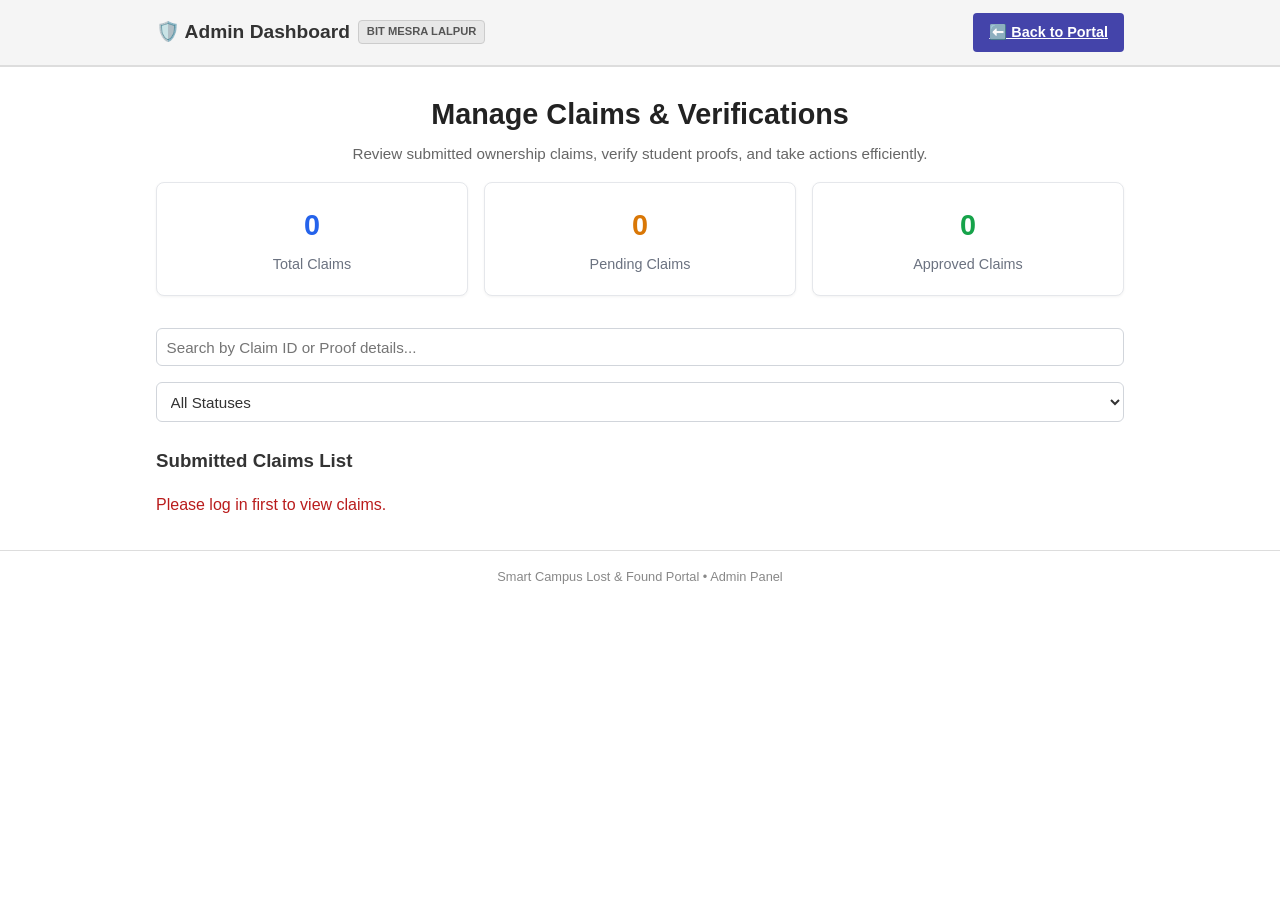
==== front/Front_lost_and_found/admin.html @ f071bc33 "fixes some issues" ====
<!DOCTYPE html>
<html lang="en">
<head>
  <meta charset="UTF-8">
  <meta name="viewport" content="width=device-width, initial-scale=1.0">
  <title>Admin Dashboard - Smart Campus Lost & Found</title>
  <link rel="stylesheet" href="style.css">
  <style>
    /* Dashboard Stats Card Styling */
    .stats-grid {
      display: grid;
      grid-template-columns: repeat(auto-fit, minmax(200px, 1fr));
      gap: 1rem;
      margin-bottom: 2rem;
    }
    .stat-card {
      background: #ffffff;
      padding: 1.2rem;
      border-radius: 8px;
      border: 1px solid #e5e7eb;
      box-shadow: 0 1px 3px rgba(0,0,0,0.05);
      text-align: center;
    }
    .stat-card h3 { font-size: 1.8rem; color: #2563eb; margin-bottom: 0.3rem; }
    .stat-card p { color: #6b7280; font-size: 0.9rem; font-weight: 500; }
    
    /* Search & Filter Controls Styling */
    .admin-controls {
      display: flex;
      gap: 1rem;
      margin-bottom: 1.5rem;
      flex-wrap: wrap;
    }
    .admin-controls input, .admin-controls select {
      padding: 0.6rem;
      border: 1px solid #d1d5db;
      border-radius: 6px;
      font-size: 0.95rem;
    }
    .admin-controls input { flex: 1; min-width: 250px; }
  </style>
</head>
<body>

  <!-- Top Navigation Header -->
  <header>
    <div class="container nav">
      <div class="logo">
        🛡️ Admin Dashboard <span class="badge-campus">BIT MESRA LALPUR</span>
      </div>
      <div class="nav-actions" style="display: flex; align-items: center; gap: 0.6rem;">
        <a href="index.html" class="btn btn-outline">⬅️ Back to Portal</a>
      </div>
    </div>
  </header>

  <!-- Page Title / Hero Section -->
  <div class="container hero">
    <h1>Manage Claims & Verifications</h1>
    <p>Review submitted ownership claims, verify student proofs, and take actions efficiently.</p>
  </div>

  <div class="container" id="admin-content">
    
    <!-- 1. Summary Statistics Cards -->
    <div class="stats-grid">
      <div class="stat-card">
        <h3 id="stat-total-claims">0</h3>
        <p>Total Claims</p>
      </div>
      <div class="stat-card">
        <h3 id="stat-pending-claims" style="color: #d97706;">0</h3>
        <p>Pending Claims</p>
      </div>
      <div class="stat-card">
        <h3 id="stat-verified-claims" style="color: #16a34a;">0</h3>
        <p>Approved Claims</p>
      </div>
    </div>

    <!-- 2. Search & Filter Bar -->
    <div class="admin-controls">
      <input type="text" id="admin-search" placeholder="Search by Claim ID or Proof details..." oninput="filterAdminClaims()">
      <select id="status-filter" onchange="filterAdminClaims()">
        <option value="all">All Statuses</option>
        <option value="pending">Pending</option>
        <option value="approved">Approved</option>
        <option value="rejected">Rejected</option>
      </select>
    </div>

    <h3 style="margin-bottom: 1rem;">Submitted Claims List</h3>
    <!-- Claims List Container -->
    <div id="claims-container">
      <p>Loading claims from backend...</p>
    </div>
  </div>

  <!-- Footer -->
  <footer>
    <div class="container">
      Smart Campus Lost &amp; Found Portal &bull; Admin Panel
    </div>
  </footer>

  <!-- JavaScript Logic for Admin Panel -->
  <script>
    const API_BASE = 'http://127.0.0.1:8000/api/v1';
    let allClaims = []; // Store all fetched claims globally for search/filtering

    // Helper: Retrieve auth token from browser storage
    function getAuthToken() {
      return localStorage.getItem('campus_token') || '';
    }

    // Function: Fetch all claims from backend when page loads
    async function loadAdminClaims() {
      const container = document.getElementById('claims-container');
      const token = getAuthToken();

      if (!token) {
        container.innerHTML = '<p style="color:#b91c1c;">Please log in first to view claims.</p>';
        return;
      }

      try {
        const response = await fetch(`${API_BASE}/claims/`, {
          method: 'GET',
          headers: {
            'Authorization': `Bearer ${token}`,
            'Content-Type': 'application/json'
          }
        });

        if (!response.ok) {
          throw new Error(`Failed to load claims (Status: ${response.status})`);
        }

        const data = await response.json();
        allClaims = Array.isArray(data) ? data : data.items || [];

        // Update statistics cards and render claims list
        updateStatistics(allClaims);
        renderClaims(allClaims);

      } catch (error) {
        console.error('Error loading claims:', error);
        container.innerHTML = `<p style="color:#b91c1c;">Could not fetch claims from backend: ${error.message}</p>`;
      }
    }

    // Function: Update top counter boxes (Total, Pending, Approved)
    function updateStatistics(claims) {
      const total = claims.length;
      const pending = claims.filter(c => !c.status || c.status.toLowerCase() === 'pending').length;
      const approved = claims.filter(c => c.status && c.status.toLowerCase() === 'approved').length;

      document.getElementById('stat-total-claims').textContent = total;
      document.getElementById('stat-pending-claims').textContent = pending;
      document.getElementById('stat-verified-claims').textContent = approved;
    }

    // Function: Render claims into HTML cards on the page
    function renderClaims(claimsList) {
      const container = document.getElementById('claims-container');

      if (claimsList.length === 0) {
        container.innerHTML = '<p style="color:#666;">No matching claims found.</p>';
        return;
      }

      let html = '<div style="display: flex; flex-direction: column; gap: 1rem;">';
      
      claimsList.forEach(claim => {
        const statusLower = (claim.status || 'pending').toLowerCase();
        const isPending = statusLower === 'pending';

        // Set status text color dynamically
        let statusColor = '#2563eb';
        if (statusLower === 'approved') statusColor = '#16a34a';
        else if (statusLower === 'rejected') statusColor = '#dc2626';

        html += `
          <div style="background: #ffffff; padding: 1.5rem; border: 1px solid #e5e7eb; border-radius: 8px; box-shadow: 0 1px 3px rgba(0,0,0,0.1);">
            <p style="margin-bottom: 0.5rem;"><strong>Claim ID:</strong> ${claim.id}</p>
            <p style="margin-bottom: 0.5rem;"><strong>Lost Item ID:</strong> ${claim.lost_item_id}</p>
            <p style="margin-bottom: 0.5rem;"><strong>Found Item ID:</strong> ${claim.found_item_id || 'N/A'}</p>
            <p style="margin-bottom: 0.5rem;"><strong>Proof & Details:</strong> ${claim.proof_description}</p>
            <p style="margin-bottom: 0.5rem;"><strong>Status:</strong> <span style="color: ${statusColor}; font-weight: bold; text-transform: uppercase;">${claim.status || 'Pending'}</span></p>
            
            <!-- Action Buttons: Shown only if status is pending -->
            <div style="display: flex; gap: 0.5rem; margin-top: 0.8rem; flex-wrap: wrap;">
              ${isPending ? `
                <button onclick="reviewClaim(${claim.id}, 'approved')" style="padding: 0.5rem 1rem; background-color: #16a34a; color: white; border: none; border-radius: 4px; cursor: pointer; font-weight: bold;">
                  ✅ Approve Claim
                </button>
                <button onclick="reviewClaim(${claim.id}, 'rejected')" style="padding: 0.5rem 1rem; background-color: #dc2626; color: white; border: none; border-radius: 4px; cursor: pointer; font-weight: bold;">
                  ❌ Reject Claim
                </button>
              ` : '<span style="font-weight: bold; color: #4b5563;">Already Processed</span>'}
            </div>
          </div>
        `;
      });

      html += '</div>';
      container.innerHTML = html;
    }

    // Function: Filter claims based on Search Input and Status Dropdown
    function filterAdminClaims() {
      const query = document.getElementById('admin-search').value.toLowerCase().trim();
      const statusFilter = document.getElementById('status-filter').value;

      const filtered = allClaims.filter(claim => {
        const matchesQuery = 
          String(claim.id).includes(query) ||
          String(claim.proof_description).toLowerCase().includes(query) ||
          String(claim.lost_item_id).includes(query);

        const statusLower = (claim.status || 'pending').toLowerCase();
        let matchesStatus = true;
        if (statusFilter !== 'all') {
          matchesStatus = (statusLower === statusFilter);
        }

        return matchesQuery && matchesStatus;
      });

      renderClaims(filtered);
    }

    // Function: Send Approve or Reject request to backend API
   async function reviewClaim(claimId, statusType) {
      const token = getAuthToken();
      if (!token) return;

      let adminNotes = '';
      if (statusType === 'rejected') {
        adminNotes = prompt('Enter reason for rejecting this claim:') || 'Rejected by admin';
        if (!adminNotes) return;
      } else {
        if (!confirm('Are you sure you want to approve this claim?')) return;
        
        // Yahan admin se office details ya contact number maang sakte hain
        adminNotes = prompt(
          'Enter pickup instructions or contact details for the student:\n(e.g., Collect from Lalpur Office Room 102 | Contact: 9876543210)', 
          'Collect from BIT Lalpur Office / Admin desk with College ID card.'
        ) || 'Approved. Please collect your item from the campus office.';
      }

      try {
        const response = await fetch(`${API_BASE}/claims/${claimId}/review`, {
          method: 'PATCH',
          headers: { 
            'Authorization': `Bearer ${token}`, 
            'Content-Type': 'application/json' 
          },
          body: JSON.stringify({
            status: statusType,
            admin_notes: adminNotes
          })
        });

        if (!response.ok) {
          const errText = await response.text();
          throw new Error(errText || 'Failed to update claim status');
        }

        alert(`Claim successfully ${statusType}!`);
        loadAdminClaims();

      } catch (error) {
        alert(`Error: ${error.message}`);
      }
    }

    // Run when page finishes loading
    document.addEventListener('DOMContentLoaded', loadAdminClaims);
  </script>
</body>
</html>
---- front/Front_lost_and_found/style.css ----
/* ==========================================================================
   STYLE.CSS — SIMPLE & MINIMAL DESIGN
   
   Clean layout with:
   • White background
   • Dark readable text
   • Clear borders and simple badges
   • Lost Items and Found Items as separate main sections
   • Electronics & Other Items nested cleanly INSIDE each section
   • User Login / Auth controls in header
   ========================================================================== */

/* ── Basic Reset ── */
* {
  box-sizing: border-box;
  margin: 0;
  padding: 0;
  font-family: Arial, sans-serif;
}

body {
  background-color: #ffffff;
  color: #333333;
  line-height: 1.6;
  padding-bottom: 2rem;
}

/* ── Container ── */
.container {
  max-width: 1000px;
  margin: 0 auto;
  padding: 0 1rem;
}

/* ── Header ── */
header {
  background: #f5f5f5;
  border-bottom: 2px solid #ddd;
  padding: 0.8rem 0;
  position: sticky;
  top: 0;
  z-index: 100;
}

.nav {
  display: flex;
  justify-content: space-between;
  align-items: center;
}

.logo {
  font-size: 1.2rem;
  font-weight: bold;
  color: #333;
  display: flex;
  align-items: center;
  gap: 0.5rem;
}

.badge-campus {
  font-size: 0.7rem;
  background: #e8e8e8;
  color: #555;
  padding: 2px 8px;
  border-radius: 4px;
  border: 1px solid #ccc;
}

/* ── Nav User Auth Styles ── */
.user-greeting {
  font-size: 0.85rem;
  color: #374151;
  font-weight: bold;
  background: #e5e7eb;
  padding: 0.35rem 0.7rem;
  border-radius: 4px;
}

.btn-outline {
  background: transparent;
  border: 1px solid #9ca3af;
  color: #4b5563;
  padding: 0.35rem 0.7rem;
  font-size: 0.8rem;
  border-radius: 4px;
  cursor: pointer;
  font-weight: bold;
}

.btn-outline:hover {
  background: #e5e7eb;
  color: #1f2937;
}

.btn-auth-link {
  background: #2563eb;
  color: #ffffff;
  text-decoration: none;
  padding: 0.45rem 0.85rem;
  border-radius: 4px;
  font-size: 0.85rem;
  font-weight: bold;
  display: inline-flex;
  align-items: center;
  gap: 0.3rem;
}

.btn-auth-link:hover {
  background: #1d4ed8;
}

/* ── Hero Section ── */
.hero {
  text-align: center;
  padding: 1.5rem 0 1rem 0;
}

.hero h1 {
  font-size: 1.8rem;
  margin-bottom: 0.3rem;
  color: #222;
}

.hero p {
  color: #666;
  font-size: 0.95rem;
}

/* ── Controls (Search & Hierarchical Filters) ── */
.controls {
  background: #f9f9f9;
  border: 1px solid #ddd;
  border-radius: 6px;
  padding: 1rem;
  margin-bottom: 1.5rem;
}

.search-row {
  margin-bottom: 0.8rem;
}

.filter-group {
  margin-bottom: 0.6rem;
}

.filter-label {
  font-size: 0.85rem;
  font-weight: bold;
  color: #555;
  margin-bottom: 0.4rem;
  display: block;
}

.filter-chips {
  display: flex;
  gap: 0.4rem;
  flex-wrap: wrap;
}

.chip {
  background: #fff;
  border: 1px solid #ccc;
  color: #444;
  padding: 0.4rem 0.8rem;
  border-radius: 4px;
  font-size: 0.85rem;
  cursor: pointer;
  transition: background 0.15s;
}

.chip:hover {
  background: #f0f0f0;
}

.chip.active {
  background: #4444aa;
  color: #fff;
  border-color: #4444aa;
  font-weight: bold;
}

/* Sub-filter row clearly placed beneath main filter */
.sub-filter-row {
  margin-top: 0.7rem;
  padding-top: 0.7rem;
  border-top: 1px dashed #d1d5db;
  display: flex;
  align-items: center;
  gap: 0.6rem;
  flex-wrap: wrap;
}

.sub-filter-label {
  font-size: 0.85rem;
  color: #555;
  font-weight: bold;
}

.chip-sub.active {
  background: #2563eb;
  border-color: #2563eb;
}

/* ── Form Inputs ── */
input[type="text"], input[type="date"], select, textarea {
  width: 100%;
  background: #fff;
  border: 1px solid #ccc;
  color: #333;
  padding: 0.5rem 0.7rem;
  border-radius: 4px;
  outline: none;
  font-size: 0.9rem;
}

input:focus, select:focus, textarea:focus {
  border-color: #4444aa;
}

/* ── Buttons ── */
.btn {
  background: #4444aa;
  color: #fff;
  border: none;
  padding: 0.5rem 1rem;
  border-radius: 4px;
  font-weight: bold;
  cursor: pointer;
  white-space: nowrap;
  font-size: 0.9rem;
}

.btn:hover {
  background: #333399;
}

.btn-success {
  background: #2e8b57;
}

.btn-success:hover {
  background: #256d47;
}

/* ── MAIN SECTIONS: Lost Items & Found Items ── */
.section-container {
  background: #fafafa;
  border: 1px solid #dcdcdc;
  border-radius: 8px;
  padding: 1.2rem;
  margin-bottom: 2rem;
}

.section-container.lost-section {
  border-left: 6px solid #dc2626; /* Red border for Lost */
}

.section-container.found-section {
  border-left: 6px solid #16a34a; /* Green border for Found */
}

.section-header {
  display: flex;
  justify-content: space-between;
  align-items: center;
  border-bottom: 2px solid #e5e7eb;
  padding-bottom: 0.5rem;
  margin-bottom: 1.2rem;
}

.section-title {
  font-size: 1.3rem;
  font-weight: bold;
  color: #1f2937;
  display: flex;
  align-items: center;
  gap: 0.5rem;
}

.section-badge {
  font-size: 0.75rem;
  padding: 3px 8px;
  border-radius: 4px;
  font-weight: bold;
}

.badge-lost-header {
  background: #fee2e2;
  color: #991b1b;
}

.badge-found-header {
  background: #dcfce7;
  color: #166534;
}

/* ── CATEGORY BLOCKS: Electronics & Other Items INSIDE Sections ── */
.category-block {
  background: #ffffff;
  border: 1px solid #e5e7eb;
  border-radius: 6px;
  padding: 1rem;
  margin-bottom: 1.2rem;
}

.category-block:last-child {
  margin-bottom: 0;
}

.category-header {
  display: flex;
  align-items: center;
  justify-content: space-between;
  margin-bottom: 0.8rem;
  padding-bottom: 0.4rem;
  border-bottom: 1px solid #f3f4f6;
}

.category-name {
  font-size: 1rem;
  font-weight: bold;
  color: #374151;
  display: flex;
  align-items: center;
  gap: 0.4rem;
}

.category-count {
  font-size: 0.75rem;
  background: #f1f5f9;
  color: #64748b;
  padding: 2px 8px;
  border-radius: 12px;
  font-weight: normal;
}

/* ── Items Grid ── */
.grid {
  display: grid;
  grid-template-columns: repeat(auto-fill, minmax(260px, 1fr));
  gap: 1rem;
}

/* ── Item Card ── */
.card {
  background: #fff;
  border: 1px solid #e2e8f0;
  border-radius: 6px;
  overflow: hidden;
  display: flex;
  flex-direction: column;
}

.card:hover {
  box-shadow: 0 2px 6px rgba(0, 0, 0, 0.08);
}

.card-img {
  height: 140px;
  width: 100%;
  object-fit: cover;
  background: #f1f5f9;
}

.card-body {
  padding: 0.8rem;
  display: flex;
  flex-direction: column;
  flex: 1;
}

.card-meta {
  display: flex;
  justify-content: space-between;
  align-items: center;
  margin-bottom: 0.4rem;
}

.tag-lost {
  background: #fee2e2;
  color: #dc2626;
  border: 1px solid #fca5a5;
  padding: 2px 6px;
  border-radius: 3px;
  font-size: 0.7rem;
  font-weight: bold;
}

.tag-found {
  background: #dcfce7;
  color: #16a34a;
  border: 1px solid #86efac;
  padding: 2px 6px;
  border-radius: 3px;
  font-size: 0.7rem;
  font-weight: bold;
}

.card-title {
  font-size: 0.95rem;
  font-weight: bold;
  margin-bottom: 0.3rem;
  color: #1f2937;
}

.card-desc {
  color: #4b5563;
  font-size: 0.82rem;
  margin-bottom: 0.6rem;
}

.card-info {
  font-size: 0.78rem;
  color: #4b5563;
  border-top: 1px solid #f1f5f9;
  padding-top: 0.5rem;
  margin-top: auto;
  margin-bottom: 0.6rem;
}

.card-btn {
  width: 100%;
  padding: 0.45rem;
  font-size: 0.82rem;
}

.empty-category-msg {
  padding: 1.2rem;
  text-align: center;
  color: #888;
  font-size: 0.85rem;
  background: #fafafa;
  border-radius: 4px;
}

/* ── Modal (Popup) ── */
.modal {
  display: none;
  position: fixed;
  top: 0; left: 0; width: 100%; height: 100%;
  background: rgba(0, 0, 0, 0.5);
  z-index: 200;
  align-items: center;
  justify-content: center;
}

.modal.active {
  display: flex;
}

.modal-box {
  background: #fff;
  border: 1px solid #ccc;
  border-radius: 6px;
  width: 90%;
  max-width: 480px;
  padding: 1.2rem;
  position: relative;
  max-height: 90vh;
  overflow-y: auto;
}

.modal-close {
  position: absolute;
  top: 0.8rem;
  right: 0.8rem;
  background: none;
  border: none;
  color: #999;
  font-size: 1.3rem;
  cursor: pointer;
}

.form-group {
  margin-bottom: 0.8rem;
}

.form-group label {
  display: block;
  font-size: 0.85rem;
  color: #555;
  margin-bottom: 0.2rem;
}

/* ── Footer ── */
footer {
  margin-top: 2rem;
  text-align: center;
  color: #888;
  font-size: 0.8rem;
  border-top: 1px solid #ddd;
  padding-top: 1rem;
}
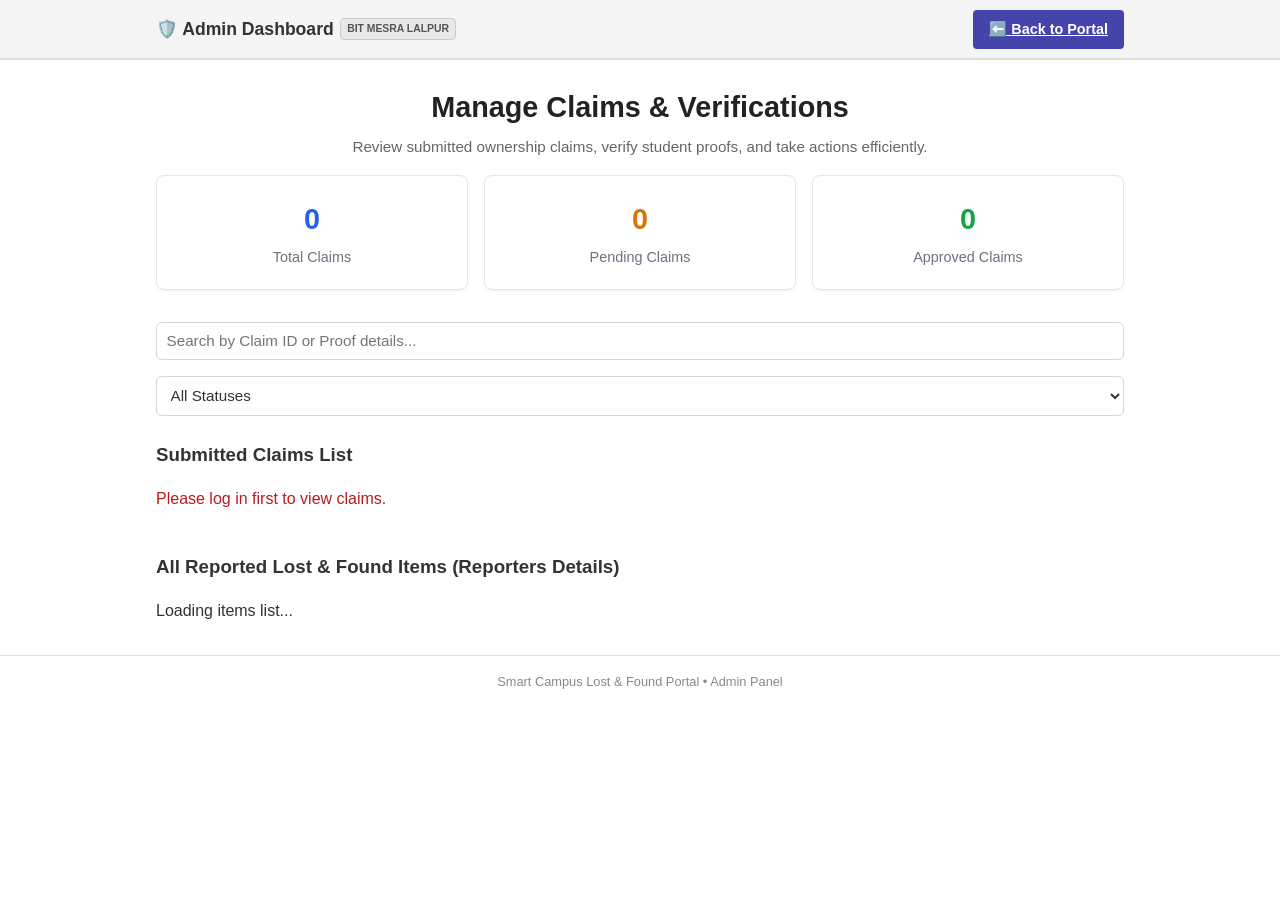
==== commit 5f1072a9: "Fully working code is uploaded" ====
--- a/front/Front_lost_and_found/admin.html
+++ b/front/Front_lost_and_found/admin.html
@@ -94,6 +94,13 @@
     <div id="claims-container">
       <p>Loading claims from backend...</p>
     </div>
+    <!--All reported lost and found items -->
+    <div style="margin-top: 2.5rem;">
+      <h3 style="margin-bottom: 1rem;">All Reported Lost &amp; Found Items (Reporters Details)</h3>
+      <div id="all-items-container">
+        <p>Loading items list...</p>
+      </div>
+    </div>
   </div>
 
   <!-- Footer -->
@@ -108,46 +115,59 @@
     const API_BASE = 'http://127.0.0.1:8000/api/v1';
     let allClaims = []; // Store all fetched claims globally for search/filtering
 
-    // Helper: Retrieve auth token from browser storage
+  // Helper: Retrieve auth token from browser storage
     function getAuthToken() {
-      return localStorage.getItem('campus_token') || '';
+      return sessionStorage.getItem('campus_token') || sessionStorage.getItem('token') || '';
+    }
+
+    // Function to safely open PDF preview
+    function openPdf(dataUrl) {
+      const win = window.open();
+      win.document.write(`
+        <html>
+          <head><title>PDF Preview</title></head>
+          <body style="margin:0; background:#525659;">
+            <iframe src="${dataUrl}" style="border:none; width:100%; height:100vh;"></iframe>
+          </body>
+        </html>
+      `);
     }
 
     // Function: Fetch all claims from backend when page loads
-    async function loadAdminClaims() {
-      const container = document.getElementById('claims-container');
-      const token = getAuthToken();
-
-      if (!token) {
-        container.innerHTML = '<p style="color:#b91c1c;">Please log in first to view claims.</p>';
-        return;
+   async function loadAdminClaims() {
+  const container = document.getElementById('claims-container');
+  const token = getAuthToken();
+
+  if (!token) {
+    container.innerHTML = '<p style="color:#b91c1c;">Please log in first to view claims.</p>';
+    return;
+  }
+
+  try {
+    // claims fetch karne ke liye fetchWithAuth use karein ya token headers proper dein
+    const response = await fetch(`${API_BASE}/claims/`, {
+      method: 'GET',
+      headers: {
+        'Authorization': `Bearer ${token}`,
+        'Content-Type': 'application/json'
       }
-
-      try {
-        const response = await fetch(`${API_BASE}/claims/`, {
-          method: 'GET',
-          headers: {
-            'Authorization': `Bearer ${token}`,
-            'Content-Type': 'application/json'
-          }
-        });
-
-        if (!response.ok) {
-          throw new Error(`Failed to load claims (Status: ${response.status})`);
-        }
-
-        const data = await response.json();
-        allClaims = Array.isArray(data) ? data : data.items || [];
-
-        // Update statistics cards and render claims list
-        updateStatistics(allClaims);
-        renderClaims(allClaims);
-
-      } catch (error) {
-        console.error('Error loading claims:', error);
-        container.innerHTML = `<p style="color:#b91c1c;">Could not fetch claims from backend: ${error.message}</p>`;
-      }
-    }
+    });
+
+    if (!response.ok) {
+      throw new Error(`Failed to load claims (Status: ${response.status})`);
+    }
+
+    const data = await response.json();
+    allClaims = Array.isArray(data) ? data : data.items || [];
+
+    updateStatistics(allClaims);
+    renderClaims(allClaims);
+
+  } catch (error) {
+    console.error('Error loading claims:', error);
+    container.innerHTML = `<p style="color:#b91c1c;">Could not fetch claims from backend: ${error.message}</p>`;
+  }
+}
 
     // Function: Update top counter boxes (Total, Pending, Approved)
     function updateStatistics(claims) {
@@ -180,15 +200,42 @@
         if (statusLower === 'approved') statusColor = '#16a34a';
         else if (statusLower === 'rejected') statusColor = '#dc2626';
 
+        let proofImageHtml = '';
+        if (claim.proof_image_url) {
+          const isPdf = claim.proof_image_url.startsWith('data:application/pdf') || claim.proof_image_url.includes('.pdf');
+          
+          if (isPdf) {
+            proofImageHtml = `
+              <div style="margin-top: 0.8rem; padding-top: 0.8rem; border-top: 1px dashed #e5e7eb;">
+                <strong>📁 Uploaded Course Registration Slip (PDF):</strong><br>
+                <button type="button" onclick="openPdf('${claim.proof_image_url}')" style="display: inline-block; margin-top: 6px; padding: 0.4rem 0.8rem; background: #2563eb; color: white; border: none; border-radius: 4px; cursor: pointer; font-size: 0.9rem;">
+                  👁️ View PDF Proof
+                </button>
+              </div>
+            `;
+          } else {
+            proofImageHtml = `
+              <div style="margin-top: 0.8rem; padding-top: 0.8rem; border-top: 1px dashed #e5e7eb;">
+                <strong>📁 Uploaded ID Card / Registration Proof:</strong><br>
+                <a href="${claim.proof_image_url}" target="_blank" style="display: inline-block; margin-top: 6px;">
+                  <img src="${claim.proof_image_url}" alt="Proof Document" style="max-width: 220px; max-height: 160px; border-radius: 6px; border: 1px solid #d1d5db; object-fit: contain; background: #f9f9f9;">
+                </a>
+                <br><small style="color: #666;">(Click image to open in full size)</small>
+              </div>
+            `;
+          }
+        }
+
         html += `
-          <div style="background: #ffffff; padding: 1.5rem; border: 1px solid #e5e7eb; border-radius: 8px; box-shadow: 0 1px 3px rgba(0,0,0,0.1);">
+          <div style="background: #ffffff; padding: 1.5rem; border: 1px solid #e5e7eb; border-radius: 8px; box-shadow: 0 1px 3px rgba(0,0,0,0.1); margin-bottom: 1rem;">
             <p style="margin-bottom: 0.5rem;"><strong>Claim ID:</strong> ${claim.id}</p>
             <p style="margin-bottom: 0.5rem;"><strong>Lost Item ID:</strong> ${claim.lost_item_id}</p>
             <p style="margin-bottom: 0.5rem;"><strong>Found Item ID:</strong> ${claim.found_item_id || 'N/A'}</p>
-            <p style="margin-bottom: 0.5rem;"><strong>Proof & Details:</strong> ${claim.proof_description}</p>
-            <p style="margin-bottom: 0.5rem;"><strong>Status:</strong> <span style="color: ${statusColor}; font-weight: bold; text-transform: uppercase;">${claim.status || 'Pending'}</span></p>
+          <p style="margin-bottom: 0.5rem; white-space: pre-line;"><strong>Proof & Details:</strong> ${claim.proof_description}</p>
+            ${proofImageHtml}
+
+            <p style="margin-top: 0.8rem; margin-bottom: 0.5rem;"><strong>Status:</strong> <span style="color: ${statusColor}; font-weight: bold; text-transform: uppercase;">${claim.status || 'Pending'}</span></p>
             
-            <!-- Action Buttons: Shown only if status is pending -->
             <div style="display: flex; gap: 0.5rem; margin-top: 0.8rem; flex-wrap: wrap;">
               ${isPending ? `
                 <button onclick="reviewClaim(${claim.id}, 'approved')" style="padding: 0.5rem 1rem; background-color: #16a34a; color: white; border: none; border-radius: 4px; cursor: pointer; font-weight: bold;">
@@ -205,8 +252,7 @@
 
       html += '</div>';
       container.innerHTML = html;
-    }
-
+    } 
     // Function: Filter claims based on Search Input and Status Dropdown
     function filterAdminClaims() {
       const query = document.getElementById('admin-search').value.toLowerCase().trim();
@@ -231,7 +277,7 @@
     }
 
     // Function: Send Approve or Reject request to backend API
-   async function reviewClaim(claimId, statusType) {
+    async function reviewClaim(claimId, statusType) {
       const token = getAuthToken();
       if (!token) return;
 
@@ -242,7 +288,6 @@
       } else {
         if (!confirm('Are you sure you want to approve this claim?')) return;
         
-        // Yahan admin se office details ya contact number maang sakte hain
         adminNotes = prompt(
           'Enter pickup instructions or contact details for the student:\n(e.g., Collect from Lalpur Office Room 102 | Contact: 9876543210)', 
           'Collect from BIT Lalpur Office / Admin desk with College ID card.'
@@ -274,9 +319,108 @@
         alert(`Error: ${error.message}`);
       }
     }
+  /// Function: Fetch and display all reported Lost & Found items with contact details
+    async function loadAllReportedItems() {
+      const container = document.getElementById('all-items-container');
+      const token = getAuthToken();
+      if (!token) return;
+
+      try {
+        const [lostRes, foundRes] = await Promise.all([
+          fetch(`${API_BASE}/admin/all-lost-items`, { headers: { 'Authorization': `Bearer ${token}` } }),
+          fetch(`${API_BASE}/admin/all-found-items`, { headers: { 'Authorization': `Bearer ${token}` } })
+        ]);
+        const lostData = await lostRes.json();
+        const foundData = await foundRes.json();
+
+        const lostList = Array.isArray(lostData) ? lostData : (lostData.items || []);
+        const foundList = Array.isArray(foundData) ? foundData : (foundData.items || foundData.data || []);
+        let html = '<div style="display: flex; flex-direction: column; gap: 1rem;">';
+        
+        // Lost Items List
+        html += '<h4 style="color: #dc2626; margin-top: 0.5rem;">🔴 Lost Items Reports</h4>';
+        if (lostList.length === 0) {
+          html += '<p style="color: #666; font-size: 0.9rem;">No lost items reported yet.</p>';
+        } else {
+          lostList.forEach(item => {
+            const reporterInfo = item.reporter 
+              ? `${item.reporter.full_name || 'User'} (${item.reporter.email || ''}) - Phone: ${item.reporter.phone || 'N/A'}` 
+              : (item.contact || 'N/A');
+
+            const isResolved = item.status && item.status.toLowerCase() === 'resolved';
+            const statusBadge = isResolved 
+              ? `<span style="background: #16a34a; color: white; padding: 0.2rem 0.6rem; border-radius: 4px; font-size: 0.8rem; font-weight: bold;">✅ Resolved / Complaint Closed</span>`
+              : `<span style="background: #2563eb; color: white; padding: 0.2rem 0.6rem; border-radius: 4px; font-size: 0.8rem; font-weight: bold;">🟢 Open</span>`;
+
+            // Image Thumbnail HTML
+            let imgHtml = '';
+            if (item.image_url) {
+              imgHtml = `<div style="margin-top: 0.5rem;"><a href="${item.image_url}" target="_blank"><img src="${item.image_url}" style="max-width: 120px; max-height: 90px; border-radius: 4px; border: 1px solid #ccc; object-fit: cover;"></a></div>`;
+            }
+
+            html += `
+              <div style="background: #ffffff; padding: 1.2rem; border: 1px solid #e5e7eb; border-radius: 6px; box-shadow: 0 1px 2px rgba(0,0,0,0.05); margin-bottom: 0.8rem;">
+                <p><strong>Item ID:</strong> ${item.id} | <strong>Title:</strong> ${item.title} &nbsp;&nbsp; ${statusBadge}</p>
+                <p style="margin-top: 0.3rem; font-size: 0.9rem; color: #4b5563;"><strong>Category:</strong> ${item.category || 'N/A'}</p>
+                <p style="margin-top: 0.3rem; font-size: 0.9rem; color: #4b5563;"><strong>Description:</strong> ${item.description || 'N/A'}</p>
+                <p style="margin-top: 0.3rem; font-size: 0.9rem; color: #4b5563;"><strong>Location:</strong> ${item.location_lost || 'N/A'} | <strong>Date:</strong> ${item.date_lost || 'N/A'}</p>
+                <p style="margin-top: 0.3rem; font-size: 0.9rem; color: #1e3a8a;"><strong>Contact / Roll Info:</strong> ${item.contact || 'N/A'}</p>
+                <p style="margin-top: 0.3rem; font-size: 0.9rem; color: #16a34a; font-weight: bold;"><strong>Reporter Details:</strong> ${reporterInfo}</p>
+                ${imgHtml}
+              </div>
+            `;
+          });
+        }
+
+        // Found Items List
+        html += '<h4 style="color: #16a34a; margin-top: 1.5rem;">🟢 Found Items Reports</h4>';
+        if (foundList.length === 0) {
+          html += '<p style="color: #666; font-size: 0.9rem;">No found items reported yet.</p>';
+        } else {
+          foundList.forEach(item => {
+            const reporterName = item.reporter ? item.reporter.full_name || 'N/A' : 'N/A';
+            const reporterEmail = item.reporter ? item.reporter.email || 'N/A' : 'N/A';
+            const reporterPhone = item.reporter ? item.reporter.phone || 'N/A' : 'N/A';
+            const reporterInfo = `${reporterName} (${reporterEmail}) - Phone: ${reporterPhone}`;
+
+            const isResolved = item.status && item.status.toLowerCase() === 'resolved';
+            const statusBadge = isResolved 
+              ? `<span style="background: #16a34a; color: white; padding: 0.2rem 0.6rem; border-radius: 4px; font-size: 0.8rem; font-weight: bold;">✅ Resolved / Complaint Closed</span>`
+              : `<span style="background: #2563eb; color: white; padding: 0.2rem 0.6rem; border-radius: 4px; font-size: 0.8rem; font-weight: bold;">🟢 Open</span>`;
+
+            let imgHtml = '';
+            if (item.image_url) {
+              imgHtml = `<div style="margin-top: 0.5rem;"><a href="${item.image_url}" target="_blank"><img src="${item.image_url}" style="max-width: 120px; max-height: 90px; border-radius: 4px; border: 1px solid #ccc; object-fit: cover;"></a></div>`;
+            }
+
+            html += `
+              <div style="background: #ffffff; padding: 1.2rem; border: 1px solid #e5e7eb; border-radius: 6px; box-shadow: 0 1px 2px rgba(0,0,0,0.05); margin-bottom: 0.8rem;">
+                <p><strong>Item ID:</strong> ${item.id} | <strong>Title:</strong> ${item.title} &nbsp;&nbsp; ${statusBadge}</p>
+                <p style="margin-top: 0.3rem; font-size: 0.9rem; color: #4b5563;"><strong>Category:</strong> ${item.category || 'N/A'}</p>
+                <p style="margin-top: 0.3rem; font-size: 0.9rem; color: #4b5563;"><strong>Description:</strong> ${item.description || 'N/A'}</p>
+                <p style="margin-top: 0.3rem; font-size: 0.9rem; color: #4b5563;"><strong>Location:</strong> ${item.location_found || 'N/A'} | <strong>Date:</strong> ${item.date_found || 'N/A'}</p>
+                <p style="margin-top: 0.3rem; font-size: 0.9rem; color: #1e3a8a;"><strong>Contact / Roll Info:</strong> ${item.contact || 'N/A'}</p>
+                <p style="margin-top: 0.3rem; font-size: 0.9rem; color: #16a34a; font-weight: bold;"><strong>Reporter Details:</strong> ${reporterInfo}</p>
+                ${imgHtml}
+              </div>
+            `;
+          });
+        }
+
+        html += '</div>';
+        container.innerHTML = html;
+
+      } catch (error) {
+        container.innerHTML = `<p style="color: red;">Error loading items: ${error.message}</p>`;
+      }
+    }
 
     // Run when page finishes loading
-    document.addEventListener('DOMContentLoaded', loadAdminClaims);
+    document.addEventListener('DOMContentLoaded', () => {
+      loadAdminClaims();
+      loadAllReportedItems();
+    });
+   
   </script>
 </body>
 </html>
--- a/front/Front_lost_and_found/style.css
+++ b/front/Front_lost_and_found/style.css
@@ -36,7 +36,7 @@
 header {
   background: #f5f5f5;
   border-bottom: 2px solid #ddd;
-  padding: 0.8rem 0;
+  padding: 0.6rem 0;
   position: sticky;
   top: 0;
   z-index: 100;
@@ -46,24 +46,34 @@
   display: flex;
   justify-content: space-between;
   align-items: center;
+  flex-wrap: nowrap; /* Elements ko neeche girne se rokega */
+  gap: 1rem;
 }
 
 .logo {
-  font-size: 1.2rem;
+  font-size: 1.1rem;
   font-weight: bold;
   color: #333;
   display: flex;
   align-items: center;
-  gap: 0.5rem;
+  gap: 0.4rem;
+  white-space: nowrap;
 }
 
 .badge-campus {
-  font-size: 0.7rem;
+  font-size: 0.65rem;
   background: #e8e8e8;
   color: #555;
-  padding: 2px 8px;
+  padding: 2px 6px;
   border-radius: 4px;
   border: 1px solid #ccc;
+}
+
+.nav-actions {
+  display: flex;
+  align-items: center;
+  gap: 0.5rem;
+  flex-wrap: nowrap; /* Action buttons ko ek line mein rakhega */
 }
 
 /* ── Nav User Auth Styles ── */
